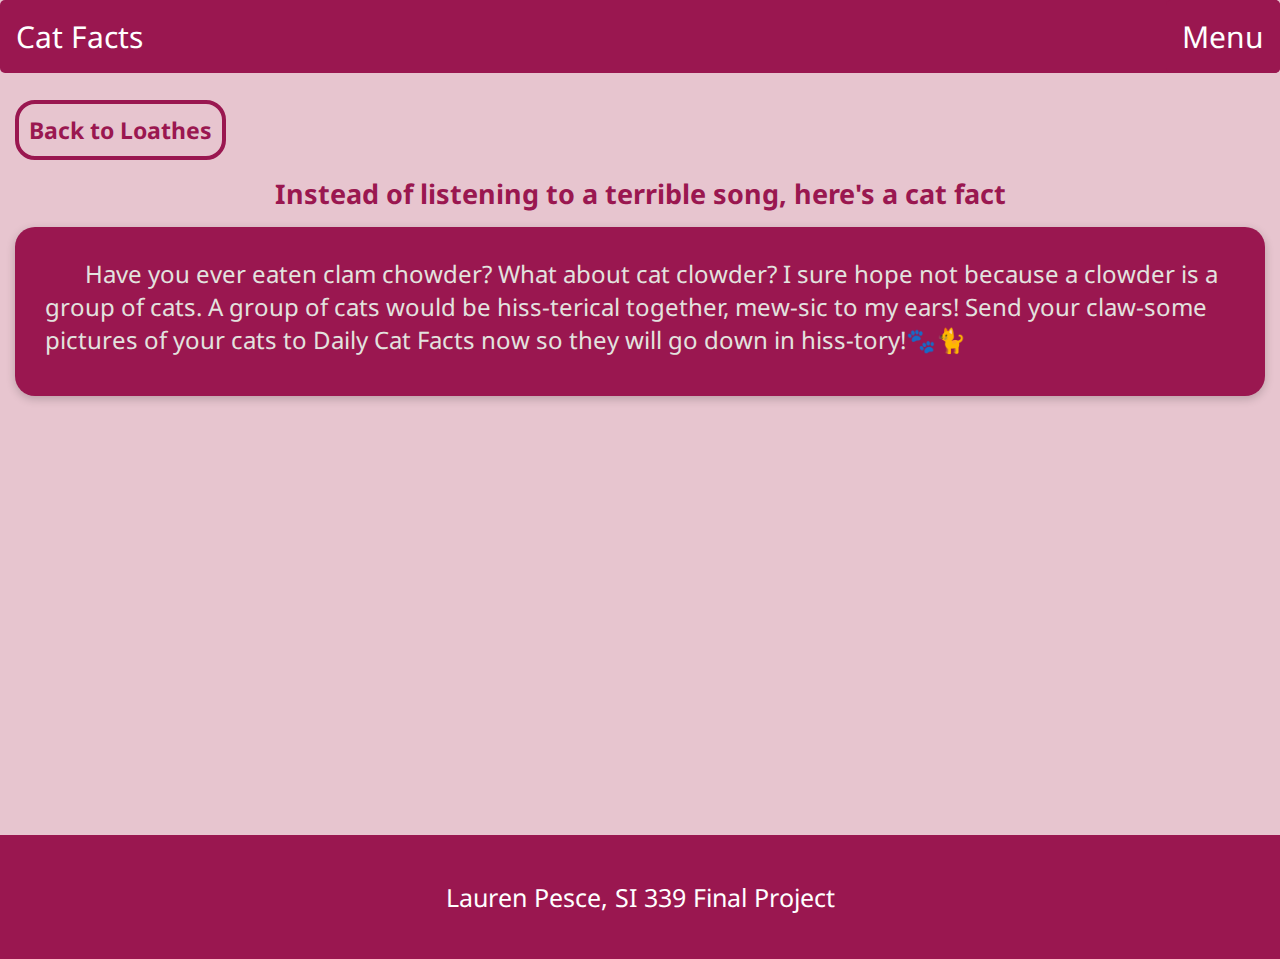
==== cat_fact.html @ f5c7f558 "Add files via upload" ====
<!DOCTYPE html>
<html lang="en">
<head>
    <link rel="preconnect" href="https://fonts.googleapis.com">
    <link rel="preconnect" href="https://fonts.gstatic.com" crossorigin>
    <link href="https://fonts.googleapis.com/css2?family=Noto+Sans:wght@400;700&display=swap" rel="stylesheet">
    <link rel="stylesheet" href="css/reset.css">
    <link rel="stylesheet" href="css/style.css">
    <meta charset="UTF-8">
    <meta http-equiv="X-UA-Compatible" content="IE=edge">
    <meta name="viewport" content="width=device-width, initial-scale=1.0">
    <link rel="icon" type="image/x-icon" href="images/rocky.png">
    <title>Loathes</title>
</head>
<body>
    <a href = "#main" id="skip">Skip to Main content</a>
    
<!-- Navigation -->
<header>
    <h1>Cat Facts</h1>
<nav>
    <button onclick="dropdownMenu()" class="navButton">Menu</button>
  <div id="navID" class="navContent">
    <a href="index.html">Home</a>
    <a href="loves.html">Loves</a>
    <a href="loathes.html">Loathes</a>
  </div>
  </nav>
</header>

    <main id="main">
        <a role="button" class="back_button" href="loathes.html">Back to Loathes</a>
        <h3 class="cf">Instead of listening to a terrible song, here's a cat fact</h3>
        <div class="item1"><div class="item_text">
            <p id="cat_facts"></p>
            </div></div>

    </main>
    <footer><h3>Lauren Pesce, SI 339 Final Project</h3></footer>
    <script src = "js/script.js"></script>
    <script src = "js/loathes.js"></script>
</body></html>
---- css/style.css ----
* {
  font-family: 'Noto Sans', sans-serif;
}

img {
 z-index: -1;
}

#main {
  margin: 15px;
  min-height: 80vh;
}

header {
  position: sticky;
  top: 0;
  justify-content: space-between;
  margin-bottom: 100px;
  box-shadow: 0px 8px 16px 0px rgba(0,0,0,0.2);
}

h1 {
  left: 0px;
}

h2 {
  text-align: left;
  margin-left: 10px;
  font-size: 25px;
  font-weight: bold;
  display: flex;
  flex-direction: row;
  margin-bottom: 5px;
}

h2:before, h2:after {
  content: "";
  flex: 1 1;
  margin: auto;
}

h3 {
  font-size: 25px;
  margin-bottom: 10px;
  text-align: center;
  font-weight: bold;
}

h5 {
  font-size: 23px;
  font-weight: bold;
}

h6 {
  font-size: 18px;
  font-weight: bold;
}

h7, p {
  font-weight: normal;
  font-size: 15px;
}

p {
  text-indent: 40px;
  margin-bottom: 10px;
}

footer {
  padding-top: 15px;
  padding-bottom: 15px;
}

footer h3 {
  text-align: center;
  font-size: 20px;
  margin: 30px;
  font-family: 'Noto Sans', sans-serif;
  font-weight: normal;
}

#skip {
  position: absolute;
  left: -500px;
}

#skip:focus {
  left: 200px
}

nav, h1 {
  position: fixed;
  top: 0;
  right: 0;
  display: inline-block;
}

.navButton, h1 {
  color: white;
  padding: 16px;
  font-size: 23px;
  border: none;
  cursor: pointer;
  border-radius: 5px;
}

.navContent {
  display: none;
  position: absolute;
  min-width: 160px;
  box-shadow: 0px 8px 16px 0px rgba(0,0,0,0.2);
  z-index: 1;
}

.navContent a:hover {
  text-decoration: underline;
}

.navContent a {
  padding: 12px 7px;
  text-decoration: none;
  display: block;
}

.reveal {
  display: block;
}

.item1, .item2, .item3 {
  padding: 20px;
  box-shadow: 0 3px 10px rgb(0 0 0 / 0.2);
  border-radius: 20px;
  margin-bottom: 20px;
}

.item1 img, .item2 img, .item3 img {
  object-fit: cover;
  border-radius: 20px 20px;
  width: 100%;
  height: 300px;
}

.item_text {
  padding: 10px;
}

.icon:hover img {
  opacity: 0.7;
}

img.music_icon {
  width: 30px;
  height: auto;
  border-radius: 0px;
  margin-left: 7px;
}

  body {
    background-color: #e7c5cf; 
  }

  h2 {
    color: #9A1750;
  }
  h2:before, h2:after {
    border-bottom: 2px solid #9A1750;
  }
  h3 {
    color: #EE4C7C;
  }
  h5, h6, h7, p {
    color: #E3E2DF;
  }

  footer, .navButton, h1, footer h3 {
    background-color: #9A1750;
    color: white;
  }

  .item1, .item2, .item3 {
    background-color: #9A1750;
  }

  .navButton:hover {
    background-color: #EE4C7C;
  }

  .navContent, .navContent a {
    background-color: #E3E2DF;
    color: black;
  }
  a.active {
    background-color: #D1A080;
  }

  img.rocky_img {
    width: 40%;
    display: block;
    margin-left: auto;
    margin-right: auto;
  }

  .umich {
    width: 49%;
    background-color: white;
    padding: 5px;
  }

  h3.title {
    font-size: 30px;
    margin-bottom: 10px;
    text-align: center;
    font-weight: bold;
    color: #9A1750;
  }


.back_button {
  display: inline-block;
  font-weight: bold;
  color: #9A1750;
  text-align: center;
  vertical-align: middle;
  background-color: transparent;
  border: 3px solid #9A1750;
  border-radius: 20px;
  padding: 10px;
  font-size: 18px;
}

.back_button:hover {
  color: #e7c5cf;
  background-color: #9A1750;
}

.cf {
  font-size: 20px;
  margin-bottom: 10px;
  text-align: center;
  font-weight: bold;
  margin-top: 10px;
  color: #9A1750;
}



@media screen and (prefers-reduced-motion: reduce){
  html{
    scroll-behavior: auto; /* Removes scroll animation */
  }

  /*Turn off parallax*/
  header{
    background-attachment: initial;
  }

}

/* Tablet View */
@media screen and (min-width: 768px) {
  .grid {
  display:grid;
  grid-template-columns: 1fr 1fr 1fr;
  grid-gap: 5px;
  }
  .item1 {
    grid-column: 1;
  }
  .item2 {
    grid-column: 2;
  }
  .item3 {
    grid-column: 3;
  }
  .item1 img, .item2 img, .item3 img {
    height: 200px;
  }
  .navButton, h1 {
    font-size: 30px;
  }
  footer h3 {
    font-size: 25px;
  }
  .navContent a {
    font-size: 22px;
  }
  h2 {
    font-size: 40px;
  }
  h5 {
    font-size: 27px;
  }
  h6 {
    font-size: 24px;
  }
  h7, p {
    font-size: 21px;
  }
  img.music_icon {
    width: 35px;
    height: auto;
    border-radius: 0px;
    margin-left: 7px;
  }

  h3.title {
  font-size: 50px;
  }

  .back_button {
    font-size: 23px;
    border: 4px solid #9A1750;
  }
  .cf {
    font-size: 27px;
    margin-bottom: 15px;
    margin-top: 15px;
  }
  p.cat_facts {
    font-size: 24px;
  }
  img.rocky_img {
    width: 30%;
  }
}

/* Desktop view */
@media screen and (min-width: 992px) {
  .item1 img, .item2 img, .item3 img {
    height: 300px;
  }
  img.music_icon {
    width: 35px;
    height: auto;
    border-radius: 0px;
    margin-left: 7px;
  }
  p {
    font-size: 24px;
  }
  img.rocky_img {
    width: 15%;
  }
  #dayNightImage {
    width: 55%;
    display: block;
    margin-left: auto;
    margin-right: auto;
  }
}


 

/*
Color Palette 
dark red: #5D001E
off white: #E3E2DF
light pink: #E3AFBC
dark pink: #9A1750
medium pink: #EE4C7C
brown: #D1A080
*/
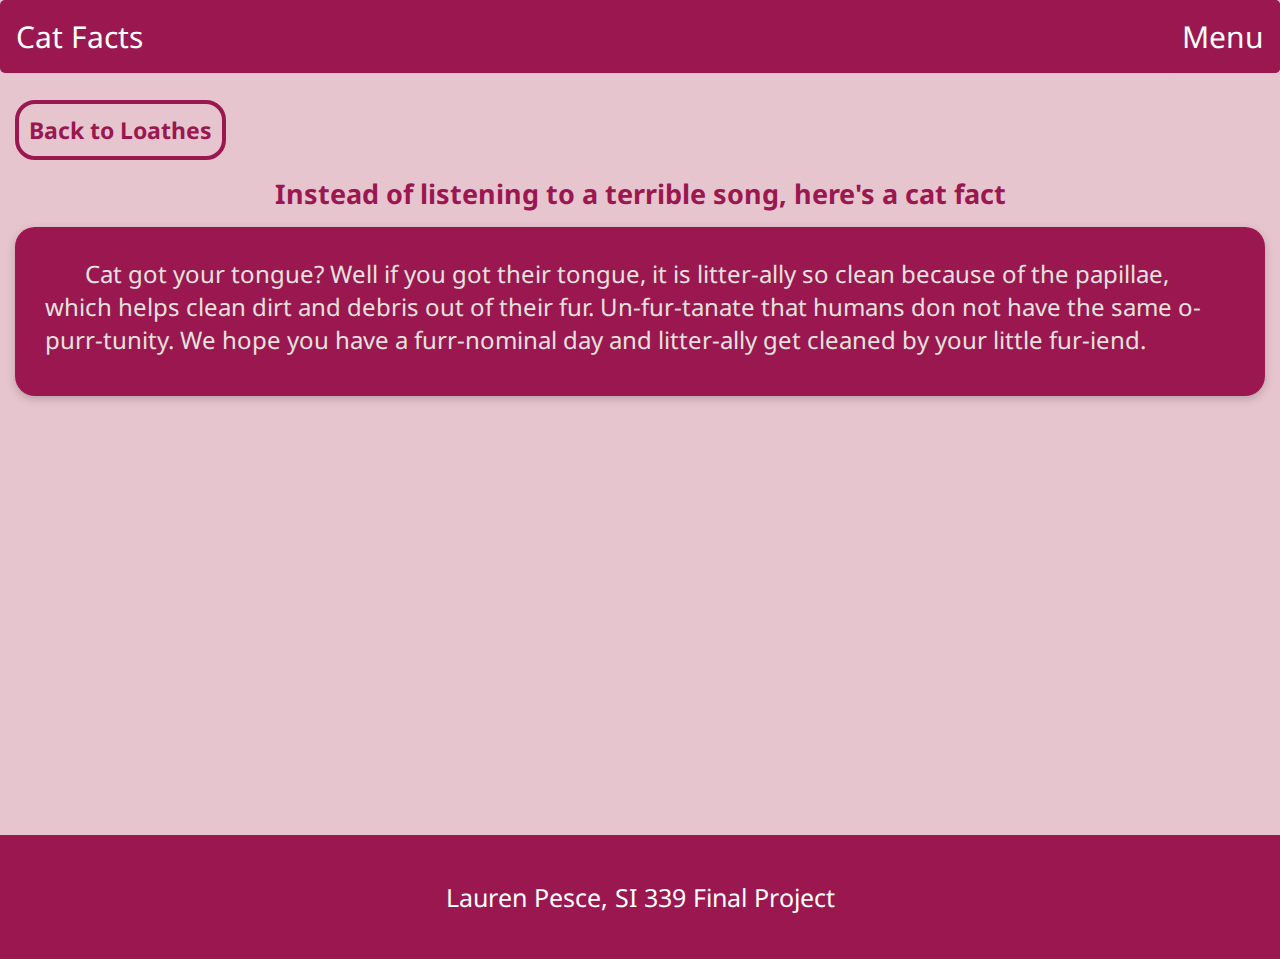
==== commit 197f3715: "Update cat_fact.html" ====
--- a/cat_fact.html
+++ b/cat_fact.html
@@ -39,4 +39,4 @@
     <footer><h3>Lauren Pesce, SI 339 Final Project</h3></footer>
     <script src = "js/script.js"></script>
     <script src = "js/loathes.js"></script>
-</body></html>+</body></html>
